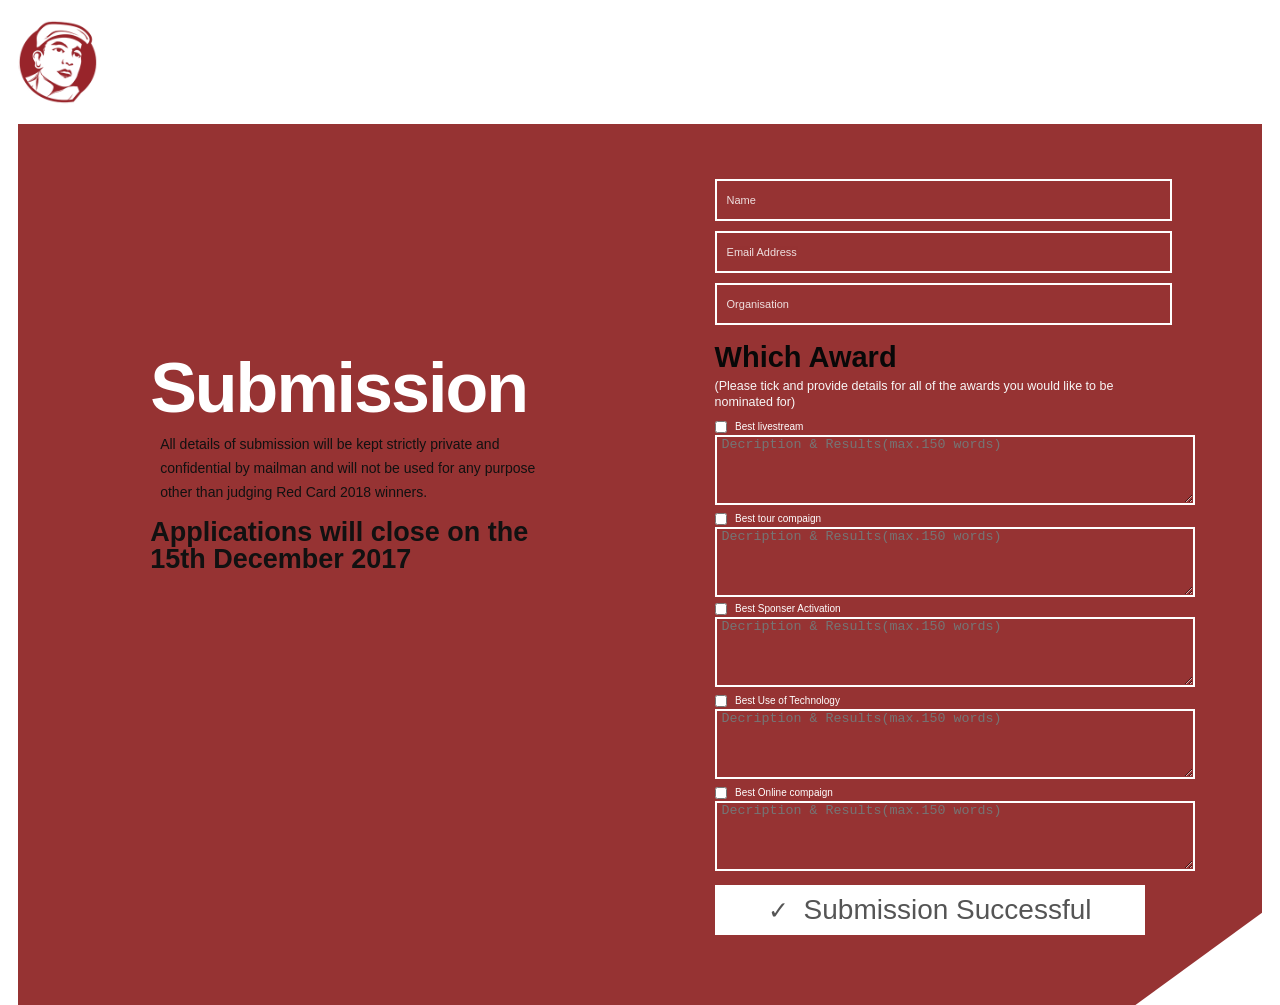
==== index.html @ 7515aa11 "first commit" ====
<!DOCTYPE html>
<html lang="en">
<head>
    <meta charset="UTF-8">
    <meta name="viewport" content="width=device-width, initial-scale=1.0">
    <title>Red Card</title>
    <link rel="stylesheet" href="style.css">
</head>
<body>
    <header><img src="logo.png"></header>
    <section>
        
    
    <section class="left">
        <div class="left-h1">
            <h1>Submission</h1>
        </div>
        <div class="left-text">
            <p>All details of submission will be kept strictly private and<br>
            confidential by mailman and will not be used for any purpose<br>
            other than judging Red Card 2018 winners.</p>
            <h3>Applications will close on the <br> 15th December 2017</h3>
        </div>
    </section>
    <section class="right">
        <div class="name">
            <input type="name" placeholder="Name">
        </div>
        <div class="email">
            <input type="Email" placeholder="Email Address">
        
        </div>
        <div class="Organisation">
            <input type="Organisation" placeholder="Organisation">
        </div>
        <div class="right-h2">
            <h2>Which Award </h2>
            <p>(Please tick and provide details for all of the awards you would like to be nominated for)</p>
        </div>
        <div class="m">
             <input type="checkbox">
             <label for="livestream">Best livestream</label><br>
              <textarea name="m" id="" placeholder="Decription & Results(max.150 words)"></textarea>
        </div>
        <div class="m">
            <input type="checkbox">
             <label for="Best tour">Best tour compaign<label><br>
              <textarea name="m" id="" placeholder="Decription & Results(max.150 words)"></textarea>
        </div>
        <div class="m">
            <input type="checkbox">
             <label for="Sponser Activation">Best Sponser Activation</label><br>
            <textarea name="m" id="" placeholder="Decription & Results(max.150 words)"></textarea>
        </div>
        <div class="m">
            <input type="checkbox">
             <label for="Use of Technology">Best Use of Technology</label><br>
              <textarea name="m" id="" placeholder="Decription & Results(max.150 words)"></textarea>
        </div>
        <div class="m">
            <input type="checkbox">
             <label for="Online compaign">Best Online compaign</label><br>
              <textarea name="m" id="" placeholder="Decription & Results(max.150 words)"></textarea>
        </div>
        <div class="submit">
            <button type="submit" class="submit-btn">
                <span class="checkmark">&#10003;</span>
                Submission Successful
            </button>
        </div>
    </section>
    </section>
</body>
</html>
---- style.css ----
* {
    margin: 0;
    padding: 0;
    box-sizing: border-box;
}

html,
body {
    width: 100%;
    min-height: 100%;
}

body {
    background: #ffffff;
    font-family: Arial, Helvetica, sans-serif;
    color: #111;
}


header {
    width: 100%;
    height: 124px;

    display: flex;
    align-items: center;

    padding-left: 18px;
}

header img {
    width: 80px;
    height: auto;

    display: block;
}

body > section {
    position: relative;

    width: calc(100% - 36px);
    min-height: 880px;

    margin: 0 18px;

    padding: 55px 7% 70px;

    display: flex;
    align-items: center;
    justify-content: space-between;

    background: #963333;

    overflow: hidden;

    /*
       Creates the white diagonal cut
       at bottom-right.
    */
    clip-path: polygon(
        0 0,
        100% 0,
        100% 89.5%,
        89.8% 100%,
        0 100%
    );
}


body > section > div:first-child {
    display: none;
}


.left {
    width: 47%;

    display: flex;
    flex-direction: column;

    justify-content: center;

    padding-left: 4%;
    margin-top: -3rem;
}


/* Submission heading */

.left-h1 h1 {
    margin-bottom: 15px;

    color: #ffffff;

    font-size: clamp(70px, 10vw, 64px);

    

    font-weight: 700;

    letter-spacing: -2px;
    margin-top: -145px;
}


/* Left paragraph */

.left-text p {
    color: #111;

    font-size: 14px;

    line-height: 1.7;
    margin-left: 10px;
    margin-bottom: 14px;
    margin-top: -60px;
}


/* Closing date */

.left-text h3 {
    color: #111;

    font-size: 27px;

    line-height: 1;
    
    font-weight: 800;
    
}

.right {
    width: 43%;

    display: flex;
    flex-direction: column;

    justify-content: center;
}


.name,
.email,
.Organisation {
    width: 100%;
}

.name input,
.email input,
.Organisation input {
    width: 100%;

    height: 42px;

    margin-bottom: 10px;

    padding: 0 10px;

    background: transparent;

    border: 2px solid rgb(255, 255, 255);

    outline: none;

    color: #ffffff;

    font-family: Arial, Helvetica, sans-serif;

    font-size: 11px;
}


/* Placeholder */

.name input::placeholder,
.email input::placeholder,
.Organisation input::placeholder {
    color: #ffffff;

    opacity: 0.85;
}


/* Focus */

.name input:focus,
.email input:focus,
.Organisation input:focus {
    border-color: #ffffff;
}

.right-h2 {
    margin-top: 5px;

    margin-bottom: 7px;
}

.right-h2 h2 {
    margin: 0;

    color: #080808;

    font-size: 29px;

    line-height: 1.2;

    font-weight: 700;
}

.right-h2 p {
    margin-top: 3px;
    
    color: #f8f7f7;
    
    font-size: 12.5px;

    line-height: 1.3;
}

.right > div[class="1"],
.right > div[class="2"],
.right > div[class="3"],
.right > div[class="4"],
.right > div[class="5"] {
    width: 100%;

    margin-bottom: 8px;
}


/* Checkbox */

.right input[type="checkbox"] {
    width: 12px;
    height: 12px;

    margin-right: 4px;
   

    vertical-align: middle;

    accent-color: #fcfafa;
}


/* Award label */

.right label {
    color: #ffffff;

    font-size: 10px;

    vertical-align: middle;
}


/* Description field */

.right input[type="Description"] {
    width: 100%;

    height: 58px;

    padding: 8px 10px;

    margin-top: 5px;

    background: transparent;

    border: 2px solid rgba(255, 255, 255, 0.7);

    outline: none;

    color: #ffffff;

    font-family: Arial, Helvetica, sans-serif;

    font-size: 10px;
}

.right input[type="Description"]::placeholder {
    color: #faf8f8;

    opacity: 0.85;
}

.submit {
    width: 100%;

    margin-top: 10px;
}

.submit-btn {
    width: 430px;

    max-width: 100%;

    height: 50px;

    display: flex;

    align-items: center;

    justify-content: center;

    gap: 15px;

    border: none;

    background: #ffffff;

    color: #555;

    font-size: 28px;

    font-family: Arial, Helvetica, sans-serif;

    cursor: pointer;
}


/* Check mark */

.checkmark {
    font-size: 25px;

    line-height: 1;

    color: #555;
}


/* =========================================
   HOVER
========================================= */

.submit-btn:hover {
    background: #eeeeee;
}


/* =========================================
   TABLET
========================================= */

@media (max-width: 800px) {

    header {
        height: 100px;

        padding-left: 20px;
    }

    header img {
        width: 65px;
    }

    body > section {
        width: calc(100% - 30px);

        margin: 0 15px;

        padding: 50px 6% 70px;

        min-height: 900px;

        flex-direction: column;

        align-items: stretch;

        clip-path: none;
    }

    .left,
    .right {
        width: 100%;

        padding-left: 0;
    }

    .left {
        margin-bottom: 50px;
    }

    .right-h1 h1 {
        font-size: 48px;
    }

    .submit-btn {
        width: 100%;
    }
}
.m textarea{
    width: 480px;
    height: 70px;
    padding-left: 5px;
    background-color: #963333;
    border:2px solid white;
    
}


/* =========================================
   MOBILE
========================================= */

@media (max-width: 500px) {

    header {
        height: 90px;
    }

    header img {
        width: 60px;
    }

    body > section {
        width: 100%;

        margin: 0;

        padding: 40px 25px;

        min-height: auto;
    }

    .right-h1 h1 {
        font-size: 40px;
    }

    .right-text p {
        font-size: 12px;
    }

    .right-text h3 {
        font-size: 18px;
    }

    .right-h2 h2 {
        font-size: 19px;
    }

    .right-h2 p {
        font-size: 8px;
    }
}
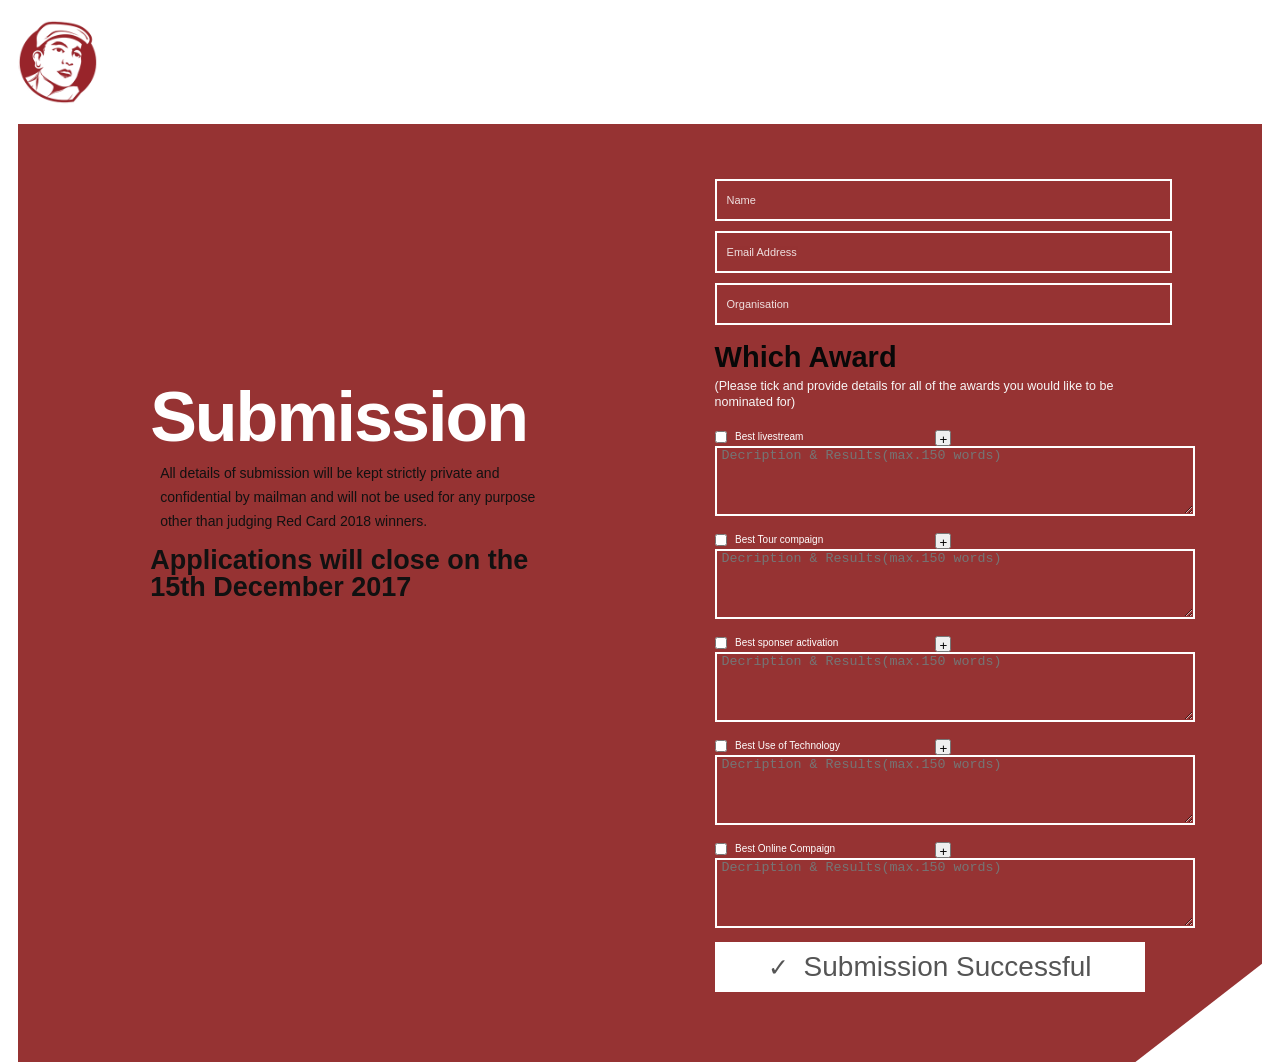
==== commit a441de2b: "improve design" ====
--- a/index.html
+++ b/index.html
@@ -38,29 +38,64 @@
             <p>(Please tick and provide details for all of the awards you would like to be nominated for)</p>
         </div>
         <div class="m">
+            <div class="main">
              <input type="checkbox">
              <label for="livestream">Best livestream</label><br>
+             </div>
+             <div class="plus-btn">
+                <button >&plus;</button>
+             </div>
+             <div class="text-desc">
               <textarea name="m" id="" placeholder="Decription & Results(max.150 words)"></textarea>
+              </div>
         </div>
         <div class="m">
-            <input type="checkbox">
-             <label for="Best tour">Best tour compaign<label><br>
+           <div class="main">
+             <input type="checkbox">
+             <label for="livestream">Best Tour compaign</label><br>
+             </div>
+             <div class="plus-btn">
+                <button >&plus;</button>
+             </div>
+             <div class="text-desc">
               <textarea name="m" id="" placeholder="Decription & Results(max.150 words)"></textarea>
+              </div>
         </div>
         <div class="m">
-            <input type="checkbox">
-             <label for="Sponser Activation">Best Sponser Activation</label><br>
-            <textarea name="m" id="" placeholder="Decription & Results(max.150 words)"></textarea>
+            <div class="main">
+             <input type="checkbox">
+             <label for="livestream">Best sponser activation</label><br>
+             </div>
+             <div class="plus-btn">
+                <button >&plus;</button>
+             </div>
+             <div class="text-desc">
+              <textarea name="m" id="" placeholder="Decription & Results(max.150 words)"></textarea>
+              </div>
         </div>
         <div class="m">
-            <input type="checkbox">
-             <label for="Use of Technology">Best Use of Technology</label><br>
+            <div class="main">
+             <input type="checkbox">
+             <label for="livestream">Best Use of Technology</label><br>
+             </div>
+             <div class="plus-btn">
+                <button >&plus;</button>
+             </div>
+             <div class="text-desc">
               <textarea name="m" id="" placeholder="Decription & Results(max.150 words)"></textarea>
+              </div>
         </div>
         <div class="m">
-            <input type="checkbox">
-             <label for="Online compaign">Best Online compaign</label><br>
+            <div class="main">
+             <input type="checkbox">
+             <label for="livestream">Best Online Compaign</label><br>
+             </div>
+             <div class="plus-btn">
+                <button >&plus;</button>
+             </div>
+             <div class="text-desc">
               <textarea name="m" id="" placeholder="Decription & Results(max.150 words)"></textarea>
+              </div>
         </div>
         <div class="submit">
             <button type="submit" class="submit-btn">
--- a/style.css
+++ b/style.css
@@ -246,6 +246,10 @@
 
 /* Award label */
 
+.main{
+    margin-top: 10px;
+}
+
 .right label {
     color: #ffffff;
 
@@ -253,6 +257,19 @@
 
     vertical-align: middle;
 }
+
+.plus-btn{
+    display: flex;
+    align-items: center;
+    justify-content: center;
+    position: relative;
+}
+.plus-btn button{
+    margin-top: -15px;
+    width: 16px;
+    height: 16px;
+}
+    
 
 
 /* Description field */
